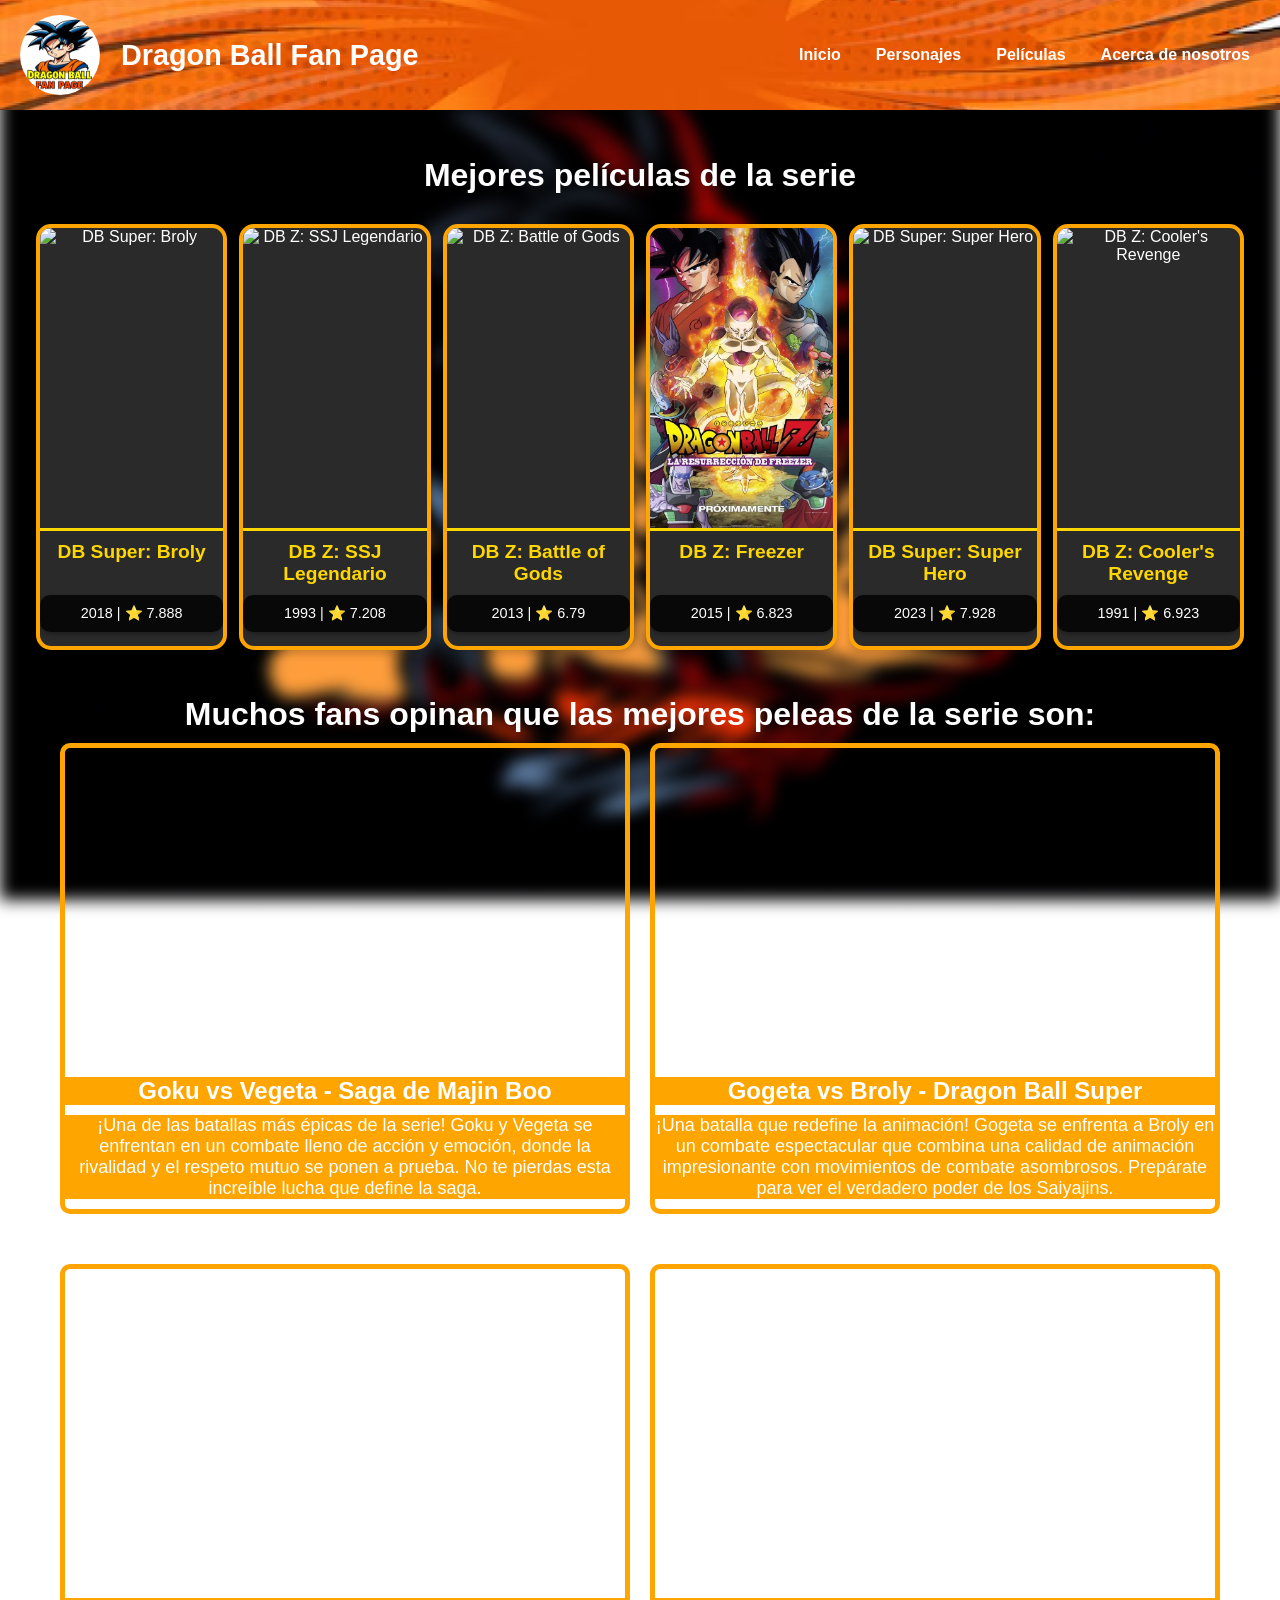
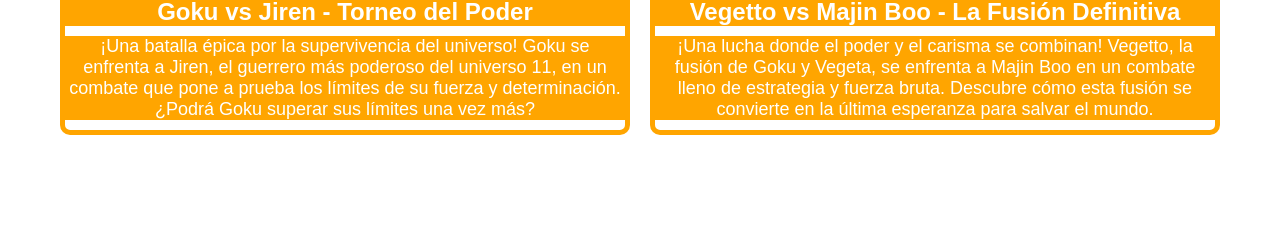
==== Dragon ball page/templates/index.html @ b914d934 "Add files via upload" ====
<!DOCTYPE html>
<html lang="es">
<head>
    <meta charset="UTF-8">
    <meta name="viewport" content="width=device-width, initial-scale=1.0">
    <title>Dragon Ball Fan Page</title>
    <link rel="stylesheet" href="../static/styles.css">
    <link rel="icon" type="image/png" href="../images/favicon-96x96.png" sizes="96x96" />
    <link rel="icon" type="image/svg+xml" href="../images/favicon.svg" />
    <link rel="shortcut icon" href="../images/favicon.ico" />
    <link rel="apple-touch-icon" sizes="180x180" href="../images/apple-touch-icon.png" />
    <link rel="manifest" href="../images/site.webmanifest" />
</head>
<body>
    <!-- Header -->
    <header class="header">
        <a href="index.html" class="header-link" style="text-decoration: none; color: inherit;">
            <div class="logo-container">
                <img src="../images/Logo3.jpg" alt="Logo" class="logo">
                <h1 class="title">Dragon Ball Fan Page</h1>
            </div>
        </a>

        <!-- Botón del menú hamburguesa -->
        <div class="menu-toggle" onclick="toggleMenu()">☰</div>

        <!-- Menú de navegación -->
        <nav class="nav">
            <a href="index.html" class="nav-link">Inicio</a>
            <a href="personajes.html" class="nav-link">Personajes</a>
            <a href="peliculas.html" class="nav-link">Películas</a>
            <a href="about.html" class="nav-link">Acerca de nosotros</a>
        </nav>
    </header>

    <!-- Main Content -->
    <main class="main">
        <!-- Mejores películas -->
        <section class="movies-section">
            <h2 class="section-title">Mejores películas de la serie</h2>
            <div class="movies-grid">
                <!-- Tarjeta de película -->
                <div class="movie-card"  onclick="redirectToTrailer('broly')">
                    <img src="https://upload.wikimedia.org/wikipedia/en/1/13/DB_THE_MOVIE_NO._20.jpg" alt="DB Super: Broly" class="movie-image">
                    <h3 class="movie-title">DB Super: Broly</h3>
                    <p class="movie-info">2018 | ⭐ 7.888</p>
                </div>
                <div class="movie-card" onclick="redirectToTrailer('legendary')">
                    <img src="https://blogger.googleusercontent.com/img/b/R29vZ2xl/AVvXsEj_j82Ge2qB0U8ZpLtlV8xITMWdPTAenofUjf84kc8ytd8zkLUsxpLRyD4rW-ClKSVmZ7fJBvgiKFD0maAMPjm9SAeU8Dm1CSQoZCwMd3PAm6ldgA1LGLVjZSpMrPO5TMDqjGsudFigT_J1/s1000/doragon_boru_z_8_moetsukiro_nessen_retsusen_cho_gekisen_broly_the_legendary_super_saiyan-631392801-large.jpg" alt="DB Z: SSJ Legendario" class="movie-image">
                    <h3 class="movie-title">DB Z: SSJ Legendario</h3>
                    <p class="movie-info">1993 | ⭐ 7.208</p>
                </div>
                <div class="movie-card" onclick="redirectToTrailer('godsbattle')">
                    <img src="https://upload.wikimedia.org/wikipedia/en/4/43/DBZ_THE_MOVIE_NO._14.png" alt="DB Z: Battle of Gods" class="movie-image">
                    <h3 class="movie-title">DB Z: Battle of Gods</h3>
                    <p class="movie-info">2013 | ⭐ 6.79</p>
                </div>
                <div class="movie-card" onclick="redirectToTrailer('resurrectionf')">
                    <img src="../images/FreezerPoster.webp" alt="DB Z: Freezer" class="movie-image">
                    <h3 class="movie-title">DB Z: Freezer</h3>
                    <p class="movie-info">2015 | ⭐ 6.823</p>
                </div>
                <div class="movie-card" onclick="redirectToTrailer('superhero')">
                    <img src="https://www.hcpress.com/wp-content/uploads/2022/09/image-8-723x1024.png" alt="DB Super: Super Hero" class="movie-image">
                    <h3 class="movie-title">DB Super: Super Hero</h3>
                    <p class="movie-info">2023 | ⭐ 7.928</p>
                </div>
                <div class="movie-card" onclick="redirectToTrailer('rivales')">
                    <img src="https://resizing.flixster.com/-XZAfHZM39UwaGJIFWKAE8fS0ak=/v3/t/assets/p13602309_v_v8_ad.jpg" alt="DB Z: Cooler's Revenge" class="movie-image">
                    <h3 class="movie-title">DB Z: Cooler's Revenge</h3>
                    <p class="movie-info">1991 | ⭐ 6.923</p>
                </div>
            </div>
        </section>

        <!-- Mejores peleas -->
        <section class="fights-section">
        <h2 class="section-title">Muchos fans opinan que las mejores peleas de la serie son:</h2>
        <div class="fights-grid">
            <div class="fight-card">
                <iframe width="560" height="315" src="https://www.youtube.com/embed/hKc0MAWjA2U?si=j9puoHe3G5WfIFAX" title="YouTube video player" frameborder="0" allow="accelerometer; autoplay; clipboard-write; encrypted-media; gyroscope; picture-in-picture; web-share" referrerpolicy="strict-origin-when-cross-origin" allowfullscreen></iframe>
                <h1>Goku vs Vegeta - Saga de Majin Boo</h1>
                <p>¡Una de las batallas más épicas de la serie! Goku y Vegeta se enfrentan en un combate lleno de acción y emoción, donde la rivalidad y el respeto mutuo se ponen a prueba. No te pierdas esta increíble lucha que define la saga.</p>
            </div>
            <div class="fight-card">
                <iframe width="560" height="315" src="https://www.youtube.com/embed/FMppqNVEKeo?si=73ZPS-Y796wd_AfU" title="YouTube video player" frameborder="0" allow="accelerometer; autoplay; clipboard-write; encrypted-media; gyroscope; picture-in-picture; web-share" referrerpolicy="strict-origin-when-cross-origin" allowfullscreen></iframe>
                <h1>Gogeta vs Broly - Dragon Ball Super</h1>
                <p>¡Una batalla que redefine la animación! Gogeta se enfrenta a Broly en un combate espectacular que combina una calidad de animación impresionante con movimientos de combate asombrosos. Prepárate para ver el verdadero poder de los Saiyajins.</p>
            </div>
            <div class="fight-card">
                <iframe width="560" height="315" src="https://www.youtube.com/embed/IZPk5zW5BSY?si=q_5wpnNZSD2Zs_AP" title="YouTube video player" frameborder="0" allow="accelerometer; autoplay; clipboard-write; encrypted-media; gyroscope; picture-in-picture; web-share" referrerpolicy="strict-origin-when-cross-origin" allowfullscreen></iframe>
                <h1>Goku vs Jiren - Torneo del Poder</h1>
                <p>¡Una batalla épica por la supervivencia del universo! Goku se enfrenta a Jiren, el guerrero más poderoso del universo 11, en un combate que pone a prueba los límites de su fuerza y determinación. ¿Podrá Goku superar sus límites una vez más?</p>
            </div>
            <div class="fight-card">
                <iframe width="560" height="315" src="https://www.youtube.com/embed/nVzNYe_e6Sc?si=jZeZo11Bo3n68GCe" title="YouTube video player" frameborder="0" allow="accelerometer; autoplay; clipboard-write; encrypted-media; gyroscope; picture-in-picture; web-share" referrerpolicy="strict-origin-when-cross-origin" allowfullscreen></iframe>
                <h1>Vegetto vs Majin Boo - La Fusión Definitiva</h1>
                <p>¡Una lucha donde el poder y el carisma se combinan! Vegetto, la fusión de Goku y Vegeta, se enfrenta a Majin Boo en un combate lleno de estrategia y fuerza bruta. Descubre cómo esta fusión se convierte en la última esperanza para salvar el mundo.</p>
            </div>
        </div>
        </section>
    </main>        

    <!-- Footer -->
    <footer class="footer">
        © 2025 Dragon Ball Fan Page. Todos los derechos reservados.
    </footer>

    <script>
        function redirectToTrailer(movie) {
            window.location.href = `iframe.html?movie=${movie}`;
        }

        function toggleMenu() {
            const nav = document.querySelector('.nav');
            nav.classList.toggle('active');
        }
    </script>    
</body>
</html>
---- Dragon ball page/static/styles.css ----
/* General styles */
body {
    font-family: Arial, sans-serif;
    position: relative;
    color: #ffffff;
    margin: 0;
    padding: 0;
}

body::before {
    content: "";
    position: fixed;
    top: 0;
    left: 0;
    width: 100%;
    height: 100%;
    background-image: url('../images/Goku-fondo.jpg');
    background-size: cover;
    background-position: center;
    background-repeat: no-repeat;
    background-attachment: fixed;
    filter: blur(8px);
    z-index: -1;
}

/* 📌 Header */
.header {
    padding: 15px 20px;
    position: relative;
    display: flex;
    align-items: center;
    justify-content: space-between; /* Alinea elementos a los lados */
}

.header::before {
    content: "";
    position: absolute;
    top: 0;
    left: 0;
    width: 100%;
    height: 100%;
    background-image: url('../images/banner.png');
    background-size: cover;
    background-position: center;
    background-repeat: no-repeat;
    z-index: -1;
}

/* 📌 Contenedor del logo y título */
.logo-container {
    display: flex;
    align-items: center;
}

.logo {
    width: 80px;
    height: 80px;
    border-radius: 50%;
    margin-right: 10px; /* Espacio entre logo y título */
}

.title {
    font-size: 1.8rem;
    font-weight: bold;
    color: #ffffff;
    margin: 11px;
}

/* 📌 Navegación (PC) */
.nav {
    display: flex;
    gap: 15px;
    transition: all 0.3s ease-in-out;
}

/* 📌 Estilo de los enlaces */
.nav-link {
    color: #ffffff;
    text-decoration: none;
    font-weight: bold;
    padding: 5px 10px;
}

.nav-link:hover {
    text-decoration: underline;
}

/* 📌 Estilos del botón hamburguesa */
.menu-toggle {
    display: none;
    font-size: 30px;
    cursor: pointer;
    color: white;
}

/* Main content styles */
.main {
    padding: 20px;
    display: flex;
    flex-direction: column;
    align-items: center;
}

.section-title {
    font-size: 2rem;
    margin-bottom: 10px;
    text-align: center;
}

/* Movies grid */
.movies-grid {
    display: grid;
    grid-template-columns: repeat(6, 1fr);
    gap: 20px;
    padding: 20px;
    justify-items: center;
}

/* Estilo de la tarjeta de película */
.movie-card {
    position: relative;
    background-color: #2a2a2a;
    border-radius: 15px;
    box-shadow: 0 4px 8px rgba(0, 0, 0, 0.2);
    overflow: hidden;
    text-align: center;
    transition: transform 0.3s, box-shadow 0.3s;
    width: 100%;
    max-width: 250px;
    display: flex;
    flex-direction: column;
    border: orange 4px solid;
}

/* Efecto hover en la tarjeta */
.movie-card:hover {
    transform: scale(1.05);
    box-shadow: 0 8px 16px rgba(0, 0, 0, 0.3);
}

/* Estilo de la imagen de la película */
.movie-image {
    width: 100%;
    height: 300px;
    object-fit: cover;
    border-bottom: 3px solid #ffd700;
}

/* Estilo del título de la película */
.movie-title {
    font-size: 1.2rem;
    font-weight: bold;
    margin: 10px 0;
    color: #ffd700;
}

/* Estilo de la descripción de la película */
.movie-description {
    font-size: 0.9rem;
    color: #ffffff;
    padding: 0 10px;
    margin-bottom: 10px;
    text-align: center;
    flex-grow: 1;
}

/* Estilo del botón de reproducción */
.movie-card::before {
    content: url('./images/Play Button.png');
    position: absolute;
    top: 50%;
    left: 50%;
    width: 30%;
    height: 30%;
    transform: translate(-50%, -50%);
    transition: opacity 0.3s ease-in-out;
    z-index: 2;
    opacity: 0;
}

/* Mostrar el botón al hacer hover */
.movie-card:hover::before {
    opacity: 1;
}

/* Estilo de la información de la película */
.movie-info {
    background-color: rgba(0, 0, 0, 0.8);
    padding: 10px 15px;
    border-radius: 10px;
    font-size: 0.9rem;
    color: #ffffff;
    text-align: center;
    margin-top: auto;
    box-shadow: 0 2px 5px rgba(0, 0, 0, 0.3);
}

/* Efecto hover en la información de la película */
.movie-info:hover {
    background-color: rgba(0, 0, 0, 0.9);
}

/* Fights grid */
.fights-grid {
    display: flex;
    flex-wrap: wrap;
    gap: 20px;
    justify-content: center;
}

/* Fight card */
.fight-card {
    flex: 0 1 calc(50% - 20px);
    max-width: 560px;
    position: relative;
    border-radius: 10px;
    overflow: hidden;
    border: 5px solid orange;
    margin-bottom: 30px;
}

/* iframe style */
.fight-card iframe {
    width: 100%;
    height: 315px;
    border: none;
    border-radius: 10px;
}

.fight-card h1 {
    text-align: center;
    margin: 10px 0;
    background-color: orange;
}

.fight-card p {
    text-align: center;
    margin: 10px 0;
    background-color: orange;
    font-size: large;
}

/* Footer styles */
.footer {
    text-align: center;
    background-image: url('../images/footer.png');
    background-size: contain;
    background-position: center;
    background-repeat: no-repeat;
    padding: 15px;
    font-size: 0.8rem;
    position: relative;
    left: 0;
    right: 0;
    bottom: 0;
    z-index: 1000;
}

.footer-iframe, .footer-about {
    text-align: center;
    background-image: url('../images/footer.png');
    background-size: contain;
    background-position: center;
    background-repeat: no-repeat;
    padding: 15px;
    font-size: 0.8rem;
    position: relative;
    left: 0;
    right: 0;
    bottom: 0;
    z-index: 1000;
}


/* About css */
.about-section {
    background-color: black;
    color: white;
    padding: 40px 20px;
    text-align: center;
    border-radius: 20px;
    margin: 20px auto;
    max-width: 800px;
    border: orange 5px solid;
}

.about-image {
    display: block;
    margin: 20px auto;
    max-width: 100%;
    height: auto;
    border-radius: 10px;
}

.about-section p {
    font-size: 1.1rem;
    line-height: 1.5;
}

/* Characters css */
.characters-container {
    display: grid;
    grid-template-columns: repeat(auto-fit, minmax(250px, 1fr));
    gap: 20px;
    padding: 20px;
    justify-items: center;
}

.character-card {
    width: 250px;
    height: 420px;
    background-color: #ffffff;
    border-radius: 12px;
    box-shadow: 0 4px 10px rgba(0, 0, 0, 0.3);
    text-align: center;
    padding: 15px;
    transition: transform 0.3s ease, box-shadow 0.3s ease;
    border: orange 5px solid;
    display: flex;
    flex-direction: column;
    justify-content: space-between;
}

.character-card:hover {
    transform: translateY(-5px);
    box-shadow: 0 6px 15px rgba(0, 0, 0, 0.4);
}

.character-card img {
    width: 100%;
    height: 280px;
    object-fit: contain;
    border-radius: 12px;
    padding : 5px;
}

/* Character names */
.character-name {
    font-size: 1.3rem;
    font-weight: bold;
    color: #ff8c00;
    margin: 5px 0;
}

/* Character description */
.character-description {
    font-size: 0.84rem;
    color: #333;
    padding: 5px;
    background: rgba(0, 0, 0, 0.05);
    border-radius: 8px;
    height: 50px;
    overflow: hidden;
    text-overflow: ellipsis;
    display: flex;
    align-items: center;
    justify-content: center;
}

/* Power scale */
.power-container {
    width: 100%;
    background-color: #ddd;
    border-radius: 5px;
    overflow: hidden;
}

.power-bar {
    height: 15px;
    border-radius: 5px;
    transition: width 1s ease-in-out;
}

/* Character power colors */
.goku { background-color: #ff6600; width: 90%; }
.vegeta { background-color: #0000ff; width: 90%; }
.piccolo { background-color: #008000; width: 80%; }
.frieza { background-color: #800080; width: 99%; }
.gohan { background-color: #ff0000; width: 90%; }
.cell { background-color: #556b2f; width: 70%; }
.buu { background-color: #ff69b4; width: 75%; }
.broly { background-color: #32cd32; width: 100%; }
.beerus { background-color: #9400d3; width: 100%; }
.whis { background-color: #00ffff; width: 110%; }
.zeno { background-color: #9500ff; width: 9999%; }
.gamma1 { background-color: #ff0707; width: 90%; }
.gamma2 { background-color: #0000ff; width: 90%; }
.drhedo { background-color: #04a5b0; width: 10%; }	
.Black { background-color: #3c005a; width: 90%; }
.Gogeta { background-color: #0077cc; width: 100%; }
.Vegetto { background-color: #000ea4; width: 100%; }
.Jiren { background-color: #ff0000; width: 90%; }
.krilin { background-color: #ffb300; width: 30%; }
.Trunks { background-color: #ff00ff; width: 80%; }
.Bardock { background-color: #800000; width: 40%; }
.Daishinkan { background-color: #00f7ff; width: 100000%; }
.Hit { background-color: #b700ff; width: 80%; }
.vados { background-color: #00ffff; width: 110%; }
.champa { background-color: #9400d3; width: 100%; }
.granola { background-color: #32cd92; width: 95%; }
.gas { background-color: #00ffea; width: 95%; }
.zamasu { background-color: #02bd4d; width: 60%; }
.android16 { background-color: #44d700; width: 40%;}
.android17 { background-color: #0da000; width: 85%;}
.android18 { background-color: #fbff00; width: 75%;}
.gotenks { background-color: #e2ea00; width: 60%;}
.android19 { background-color: #b10000; width: 25%;}
.android20 { background-color: #faff75; width: 20%;}
.android21 { background-color: #ff00f2; width: 80%;}

/* Movies css */
.movies-grid2 {
    display: grid;
    grid-template-columns: repeat(5, 1fr);
    gap: 20px;
    padding: 20px;
    justify-items: center;
}

/* Movie card style */
.movie-card2 {
    position: relative;
    background-color: #2a2a2a;
    border-radius: 15px;
    box-shadow: 0 4px 8px rgba(0, 0, 0, 0.2);
    overflow: hidden;
    text-align: center;
    transition: transform 0.3s, box-shadow 0.3s;
    width: 100%;
    max-width: 250px;
    display: flex;
    flex-direction: column;
    border: orange 4px solid;
}

/* Hover effect on movie card */
.movie-card2:hover {
    transform: scale(1.05);
    box-shadow: 0 8px 16px rgba(0, 0, 0, 0.3);
}

/* Movie image style */
.movie-image2 {
    width: 100%;
    height: 300px;
    object-fit: contain;
}

/* Movie title style */
.movie-title2 {
    font-size: 1.2rem;
    font-weight: bold;
    margin: 10px 0;
    color: #ffd700;
}

/* Movie description style */
.movie-description2 {
    font-size: 0.9rem;
    color: #ffffff;
    padding: 0 10px;
    margin-bottom: 10px;
    flex-grow: 1;
}

/* Play button style */
.movie-card2::before {
    content: url('../images/Play Button.png');
    position: absolute;
    top: 40%;
    left: 50%;
    width: 30%;
    height: 30%;
    transform: translate(-50%, -50%);
    transition: opacity 0.3s ease-in-out;
    z-index: 2;
    opacity: 0;
}

/* Show button on hover */
.movie-card2:hover::before {
    opacity: 1;
}

/* Movie info style */
.movie-info {
    background-color: rgba(0, 0, 0, 0.8);
    padding: 10px 15px;
    border-radius: 10px;
    font-size: 0.9rem;
    color: #ffffff;
    text-align: center;
    margin-top: auto;
    box-shadow: 0 2px 5px rgba(0, 0, 0, 0.3);
}

/* Trailer container */
.trailer-container {
    display: flex;
    flex-direction: column;
    align-items: center;
    justify-content: flex-start;
    height: 70vh;
    width: 100%;
}

/* Movie title */
#movie-title {
    font-size: 2rem;
    margin-bottom: 20px;
    text-align: center;
}

/* Trailer iframe */
#trailer-frame {
    border: 5px solid #ff8c00;
    border-radius: 10px;
    width: 80%;
    max-width: 900px;
    height: 500px;
}

/* 📌 Alinear el logo y el título en móviles */
@media (max-width: 768px) {
    .header {
        display: flex;
        flex-direction: column;
        align-items: center; /* Centrar horizontalmente */
        justify-content: center; /* Centrar verticalmente */
        padding: 20px;
        gap: 10px; /* Espaciado entre el logo y el título */
    }

    .logo-container {
        display: flex;
        justify-content: center; /* Centrar el logo horizontalmente */
        width: 100%; /* Asegurar que ocupe todo el ancho */
    }

    .logo {
        width: 100px; /* Ajustar tamaño del logo */
        height: 100px; /* Ajustar tamaño del logo */
        border-radius: 50%; /* Hacer el logo circular */
        margin: 0 auto; /* Centrar completamente */
    }

    .title {
        font-size: 1.5rem; /* Reducir el tamaño en móvil */
        text-align: center; /* Asegurar que el texto esté centrado */
    }

    .nav {
        display: flex;
        flex-direction: column; /* Cambiar a columna en móviles */
        align-items: center; /* Centrar los enlaces de navegación */
        gap: 10px; /* Espaciado entre los enlaces */
    }

    .nav-link {
        font-size: 1rem; /* Ajustar el tamaño de la fuente */
        padding: 5px 10px; /* Espaciado interno */
    }
}

/* Media queries */
@media (max-width: 1024px) {
    .movies-grid2 {
        grid-template-columns: repeat(3, 1fr);
    }
}

@media (max-width: 768px) {
    .movies-grid2 {
        grid-template-columns: repeat(2, 1fr);
    }
}

@media (max-width: 480px) {
    .movies-grid2 {
        grid-template-columns: 1fr;
    }
}

@media (max-width: 1024px) {
    .movies-grid {
        grid-template-columns: repeat(3, 1fr);
    }
}

@media (max-width: 768px) {
    .movies-grid {
        grid-template-columns: repeat(2, 1fr);
    }
}

@media (max-width: 480px) {
    .movies-grid {
        grid-template-columns: 1fr;
    }
}

@media (max-width: 768px) {
    .fights-grid {
        display: flex;
        flex-direction: column; /* Acomoda en una sola columna */
        align-items: center;
        gap: 20px; /* Espacio entre tarjetas */
    }

    .fight-card {
        width: 90%; /* Reduce el ancho en móviles */
        max-width: 400px; /* No se hace demasiado grande */
    }

    .fight-card iframe {
        width: 100%; /* Que los videos ocupen todo el espacio */
        height: auto; /* Ajusta la altura automáticamente */
        aspect-ratio: 16/9; /* Mantiene proporción correcta */
    }

    .fight-card h1, .fight-card p {
        font-size: 1rem; /* Reduce tamaño de texto en móviles */
    }
}

/* 📌 Responsive: Ocultar el menú en mobile hasta que se haga clic */
@media (max-width: 768px) {
    .menu-toggle {
        display: block; /* Se muestra el icono de hamburguesa */
    }

    .nav {
        display: flex;
        flex-direction: column;
        text-align: center;
        gap: 10px;
        padding-top: 10px;

        max-height: 0;
        overflow: hidden;
        transition: max-height 0.3s ease;
    }
    
    .nav.active {
        max-height: 300px; /* Ajusta el valor según la cantidad de elementos */
    }

    .nav-link {
        font-size: 1.2rem;
        padding: 8px 0;
        opacity: 0;
        transform: translateY(-10px);
        transition: opacity 0.3s ease-in-out, transform 0.3s ease-in-out;
    }

    .nav.active .nav-link {
        opacity: 1;
        transform: translateY(0);
    }
}
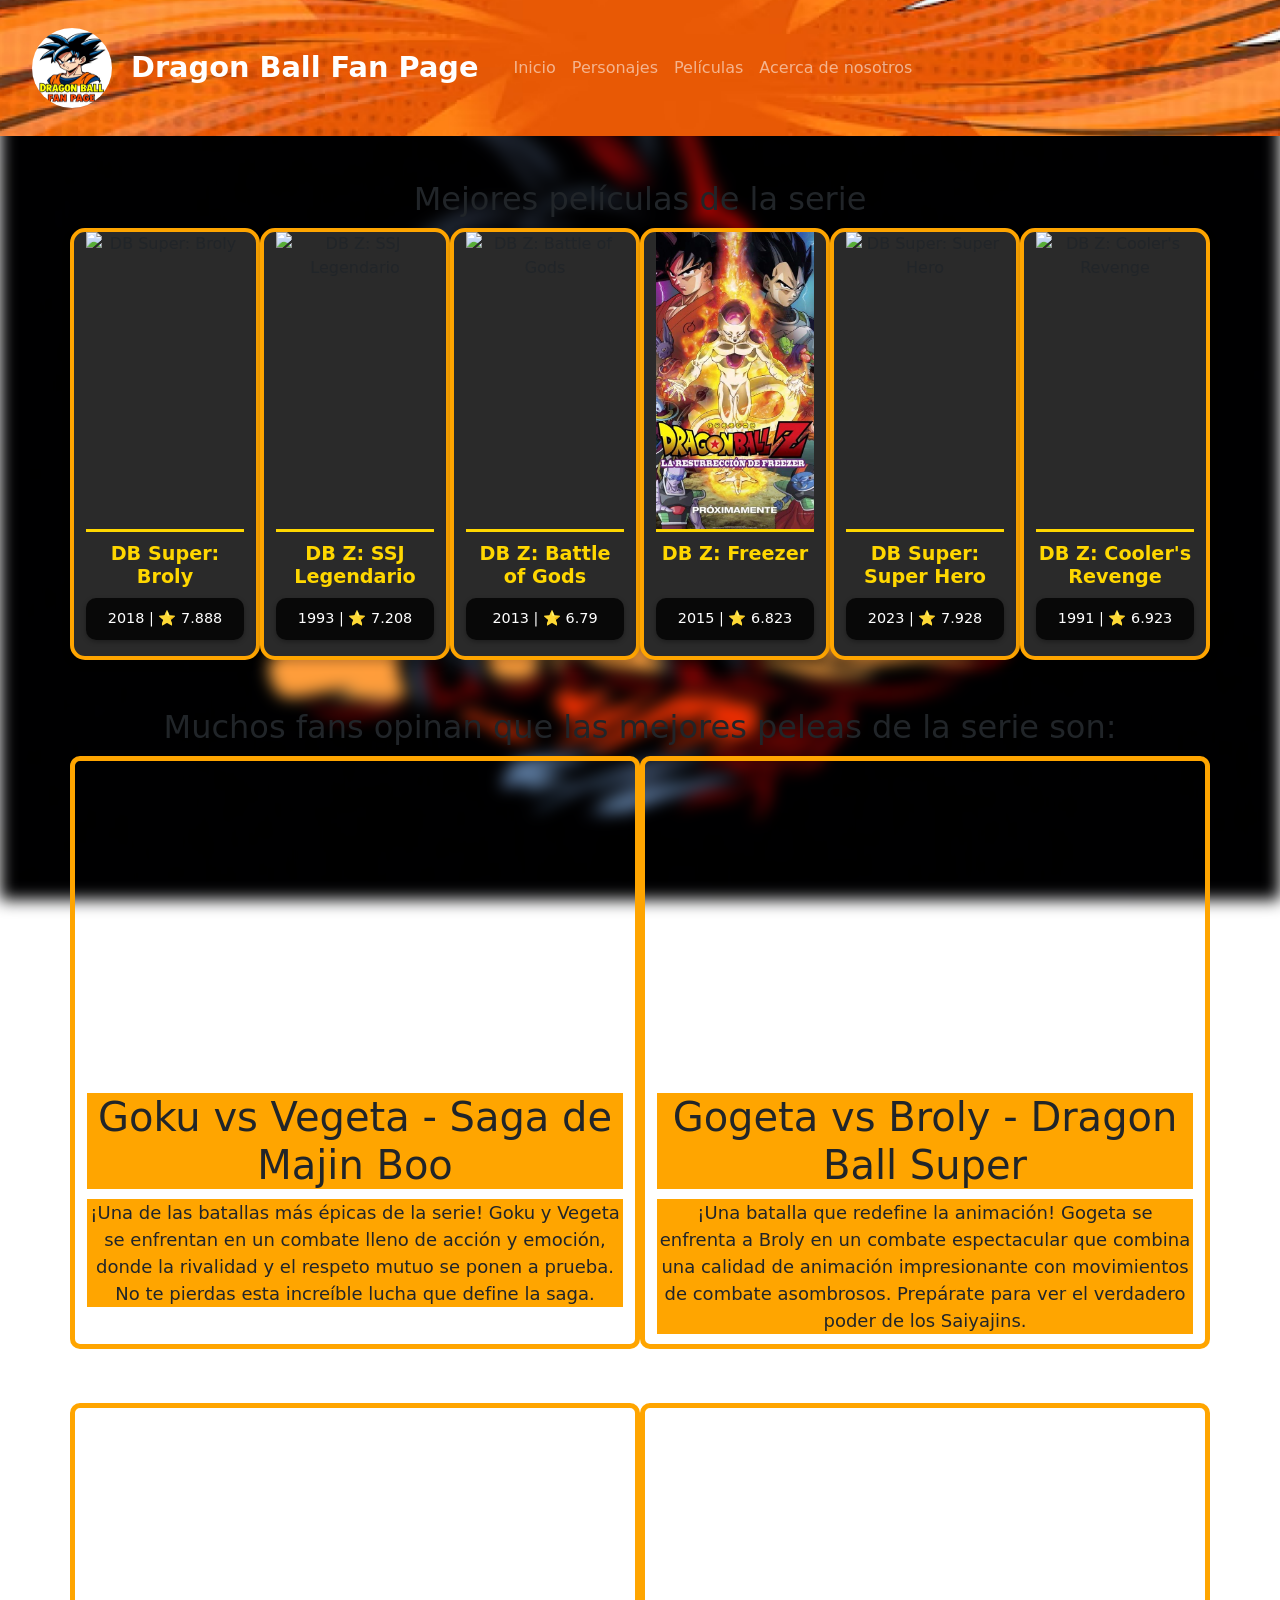
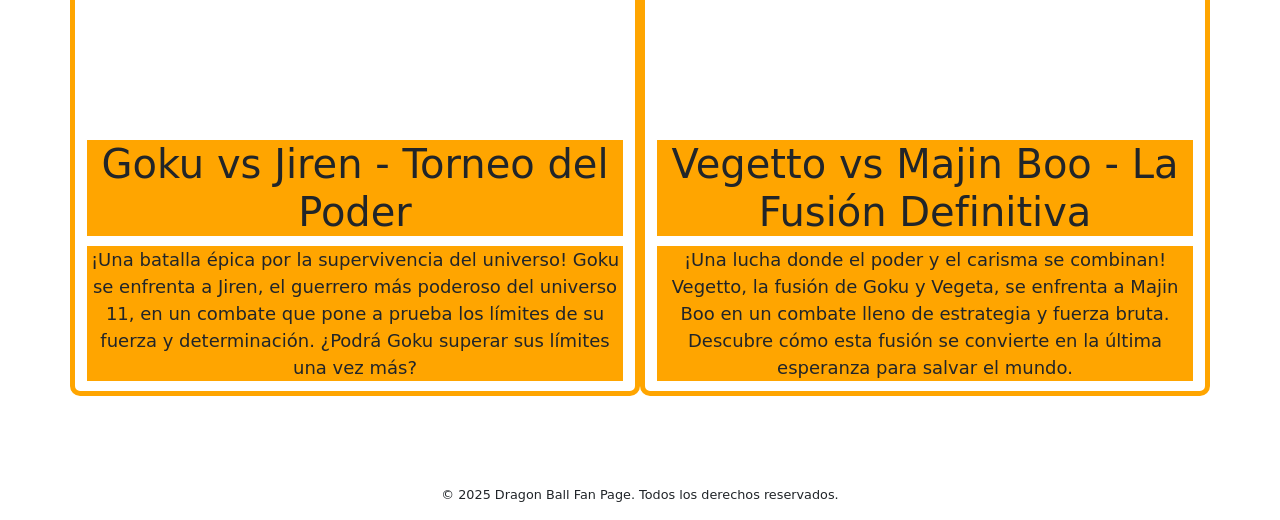
==== commit bab01b99: "Integrate Bootstrap navigation and layout" ====
--- a/Dragon ball page/templates/index.html
+++ b/Dragon ball page/templates/index.html
@@ -4,7 +4,8 @@
     <meta charset="UTF-8">
     <meta name="viewport" content="width=device-width, initial-scale=1.0">
     <title>Dragon Ball Fan Page</title>
-    <link rel="stylesheet" href="../static/styles.css">
+    <link rel="stylesheet" href="../static/styles.css">
+    <link href="https://cdn.jsdelivr.net/npm/bootstrap@5.3.3/dist/css/bootstrap.min.css" rel="stylesheet" integrity="sha384-9ndCyUaA0f0X+HhrPeS6AH9v70zP2VibzO+8exWBu+gJp610GMaAK/rH9blX6wZ9" crossorigin="anonymous">
     <link rel="icon" type="image/png" href="../images/favicon-96x96.png" sizes="96x96" />
     <link rel="icon" type="image/svg+xml" href="../images/favicon.svg" />
     <link rel="shortcut icon" href="../images/favicon.ico" />
@@ -13,59 +14,61 @@
 </head>
 <body>
     <!-- Header -->
-    <header class="header">
-        <a href="index.html" class="header-link" style="text-decoration: none; color: inherit;">
-            <div class="logo-container">
-                <img src="../images/Logo3.jpg" alt="Logo" class="logo">
-                <h1 class="title">Dragon Ball Fan Page</h1>
-            </div>
-        </a>
-
-        <!-- Botón del menú hamburguesa -->
-        <div class="menu-toggle" onclick="toggleMenu()">☰</div>
-
-        <!-- Menú de navegación -->
-        <nav class="nav">
-            <a href="index.html" class="nav-link">Inicio</a>
-            <a href="personajes.html" class="nav-link">Personajes</a>
-            <a href="peliculas.html" class="nav-link">Películas</a>
-            <a href="about.html" class="nav-link">Acerca de nosotros</a>
-        </nav>
-    </header>
+    <header class="header">
+        <nav class="navbar navbar-expand-lg navbar-dark">
+            <div class="container">
+                <a class="navbar-brand d-flex align-items-center" href="index.html">
+                    <img src="../images/Logo3.jpg" alt="Logo" class="logo me-2">
+                    <span class="title">Dragon Ball Fan Page</span>
+                </a>
+                <button class="navbar-toggler" type="button" data-bs-toggle="collapse" data-bs-target="#navbarNav" aria-controls="navbarNav" aria-expanded="false" aria-label="Toggle navigation">
+                    <span class="navbar-toggler-icon"></span>
+                </button>
+                <div class="collapse navbar-collapse" id="navbarNav">
+                    <ul class="navbar-nav ms-auto">
+                        <li class="nav-item"><a href="index.html" class="nav-link">Inicio</a></li>
+                        <li class="nav-item"><a href="personajes.html" class="nav-link">Personajes</a></li>
+                        <li class="nav-item"><a href="peliculas.html" class="nav-link">Películas</a></li>
+                        <li class="nav-item"><a href="about.html" class="nav-link">Acerca de nosotros</a></li>
+                    </ul>
+                </div>
+            </div>
+        </nav>
+    </header>
 
     <!-- Main Content -->
     <main class="main">
         <!-- Mejores películas -->
-        <section class="movies-section">
-            <h2 class="section-title">Mejores películas de la serie</h2>
-            <div class="movies-grid">
+        <section class="movies-section container py-4">
+            <h2 class="section-title">Mejores películas de la serie</h2>
+            <div class="row row-cols-1 row-cols-sm-2 row-cols-md-3 row-cols-lg-4 row-cols-xl-6 g-4">
                 <!-- Tarjeta de película -->
-                <div class="movie-card"  onclick="redirectToTrailer('broly')">
+                <div class="col movie-card" onclick="redirectToTrailer('broly')">
                     <img src="https://upload.wikimedia.org/wikipedia/en/1/13/DB_THE_MOVIE_NO._20.jpg" alt="DB Super: Broly" class="movie-image">
                     <h3 class="movie-title">DB Super: Broly</h3>
                     <p class="movie-info">2018 | ⭐ 7.888</p>
                 </div>
-                <div class="movie-card" onclick="redirectToTrailer('legendary')">
+                <div class="col movie-card" onclick="redirectToTrailer('legendary')">
                     <img src="https://blogger.googleusercontent.com/img/b/R29vZ2xl/AVvXsEj_j82Ge2qB0U8ZpLtlV8xITMWdPTAenofUjf84kc8ytd8zkLUsxpLRyD4rW-ClKSVmZ7fJBvgiKFD0maAMPjm9SAeU8Dm1CSQoZCwMd3PAm6ldgA1LGLVjZSpMrPO5TMDqjGsudFigT_J1/s1000/doragon_boru_z_8_moetsukiro_nessen_retsusen_cho_gekisen_broly_the_legendary_super_saiyan-631392801-large.jpg" alt="DB Z: SSJ Legendario" class="movie-image">
                     <h3 class="movie-title">DB Z: SSJ Legendario</h3>
                     <p class="movie-info">1993 | ⭐ 7.208</p>
                 </div>
-                <div class="movie-card" onclick="redirectToTrailer('godsbattle')">
+                <div class="col movie-card" onclick="redirectToTrailer('godsbattle')">
                     <img src="https://upload.wikimedia.org/wikipedia/en/4/43/DBZ_THE_MOVIE_NO._14.png" alt="DB Z: Battle of Gods" class="movie-image">
                     <h3 class="movie-title">DB Z: Battle of Gods</h3>
                     <p class="movie-info">2013 | ⭐ 6.79</p>
                 </div>
-                <div class="movie-card" onclick="redirectToTrailer('resurrectionf')">
+                <div class="col movie-card" onclick="redirectToTrailer('resurrectionf')">
                     <img src="../images/FreezerPoster.webp" alt="DB Z: Freezer" class="movie-image">
                     <h3 class="movie-title">DB Z: Freezer</h3>
                     <p class="movie-info">2015 | ⭐ 6.823</p>
                 </div>
-                <div class="movie-card" onclick="redirectToTrailer('superhero')">
+                <div class="col movie-card" onclick="redirectToTrailer('superhero')">
                     <img src="https://www.hcpress.com/wp-content/uploads/2022/09/image-8-723x1024.png" alt="DB Super: Super Hero" class="movie-image">
                     <h3 class="movie-title">DB Super: Super Hero</h3>
                     <p class="movie-info">2023 | ⭐ 7.928</p>
                 </div>
-                <div class="movie-card" onclick="redirectToTrailer('rivales')">
+                <div class="col movie-card" onclick="redirectToTrailer('rivales')">
                     <img src="https://resizing.flixster.com/-XZAfHZM39UwaGJIFWKAE8fS0ak=/v3/t/assets/p13602309_v_v8_ad.jpg" alt="DB Z: Cooler's Revenge" class="movie-image">
                     <h3 class="movie-title">DB Z: Cooler's Revenge</h3>
                     <p class="movie-info">1991 | ⭐ 6.923</p>
@@ -74,25 +77,25 @@
         </section>
 
         <!-- Mejores peleas -->
-        <section class="fights-section">
-        <h2 class="section-title">Muchos fans opinan que las mejores peleas de la serie son:</h2>
-        <div class="fights-grid">
-            <div class="fight-card">
+        <section class="fights-section container py-4">
+        <h2 class="section-title">Muchos fans opinan que las mejores peleas de la serie son:</h2>
+        <div class="row g-4">
+            <div class="col-12 col-md-6 fight-card">
                 <iframe width="560" height="315" src="https://www.youtube.com/embed/hKc0MAWjA2U?si=j9puoHe3G5WfIFAX" title="YouTube video player" frameborder="0" allow="accelerometer; autoplay; clipboard-write; encrypted-media; gyroscope; picture-in-picture; web-share" referrerpolicy="strict-origin-when-cross-origin" allowfullscreen></iframe>
                 <h1>Goku vs Vegeta - Saga de Majin Boo</h1>
                 <p>¡Una de las batallas más épicas de la serie! Goku y Vegeta se enfrentan en un combate lleno de acción y emoción, donde la rivalidad y el respeto mutuo se ponen a prueba. No te pierdas esta increíble lucha que define la saga.</p>
             </div>
-            <div class="fight-card">
+            <div class="col-12 col-md-6 fight-card">
                 <iframe width="560" height="315" src="https://www.youtube.com/embed/FMppqNVEKeo?si=73ZPS-Y796wd_AfU" title="YouTube video player" frameborder="0" allow="accelerometer; autoplay; clipboard-write; encrypted-media; gyroscope; picture-in-picture; web-share" referrerpolicy="strict-origin-when-cross-origin" allowfullscreen></iframe>
                 <h1>Gogeta vs Broly - Dragon Ball Super</h1>
                 <p>¡Una batalla que redefine la animación! Gogeta se enfrenta a Broly en un combate espectacular que combina una calidad de animación impresionante con movimientos de combate asombrosos. Prepárate para ver el verdadero poder de los Saiyajins.</p>
             </div>
-            <div class="fight-card">
+            <div class="col-12 col-md-6 fight-card">
                 <iframe width="560" height="315" src="https://www.youtube.com/embed/IZPk5zW5BSY?si=q_5wpnNZSD2Zs_AP" title="YouTube video player" frameborder="0" allow="accelerometer; autoplay; clipboard-write; encrypted-media; gyroscope; picture-in-picture; web-share" referrerpolicy="strict-origin-when-cross-origin" allowfullscreen></iframe>
                 <h1>Goku vs Jiren - Torneo del Poder</h1>
                 <p>¡Una batalla épica por la supervivencia del universo! Goku se enfrenta a Jiren, el guerrero más poderoso del universo 11, en un combate que pone a prueba los límites de su fuerza y determinación. ¿Podrá Goku superar sus límites una vez más?</p>
             </div>
-            <div class="fight-card">
+            <div class="col-12 col-md-6 fight-card">
                 <iframe width="560" height="315" src="https://www.youtube.com/embed/nVzNYe_e6Sc?si=jZeZo11Bo3n68GCe" title="YouTube video player" frameborder="0" allow="accelerometer; autoplay; clipboard-write; encrypted-media; gyroscope; picture-in-picture; web-share" referrerpolicy="strict-origin-when-cross-origin" allowfullscreen></iframe>
                 <h1>Vegetto vs Majin Boo - La Fusión Definitiva</h1>
                 <p>¡Una lucha donde el poder y el carisma se combinan! Vegetto, la fusión de Goku y Vegeta, se enfrenta a Majin Boo en un combate lleno de estrategia y fuerza bruta. Descubre cómo esta fusión se convierte en la última esperanza para salvar el mundo.</p>
@@ -106,15 +109,11 @@
         © 2025 Dragon Ball Fan Page. Todos los derechos reservados.
     </footer>
 
-    <script>
-        function redirectToTrailer(movie) {
-            window.location.href = `iframe.html?movie=${movie}`;
-        }
-
-        function toggleMenu() {
-            const nav = document.querySelector('.nav');
-            nav.classList.toggle('active');
-        }
-    </script>    
+    <script>
+        function redirectToTrailer(movie) {
+            window.location.href = `iframe.html?movie=${movie}`;
+        }
+    </script>
+    <script src="https://cdn.jsdelivr.net/npm/bootstrap@5.3.3/dist/js/bootstrap.bundle.min.js" integrity="sha384-w76AqEQ++I8tVE/GV5/C78JyY5tA2N0H84HCyKoK03EYwE1A2JrR74P0aK0yhzux" crossorigin="anonymous"></script>
 </body>
 </html>
